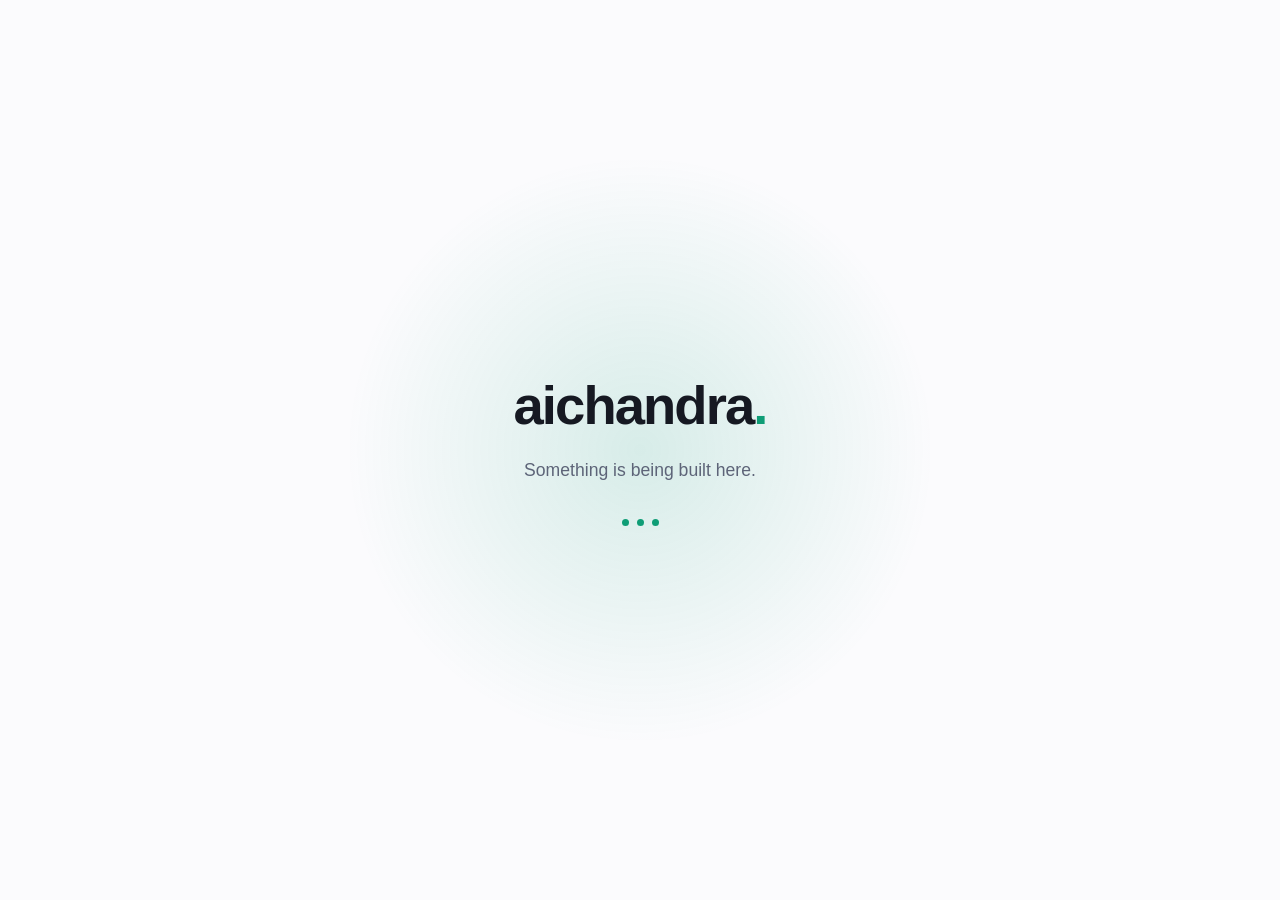
==== index.html @ 3f841b71 "Add holding page Self-contained single file with no external dependencies, so it renders before anyt" ====
<!DOCTYPE html>
<html lang="en">
<head>
<meta charset="UTF-8">
<meta name="viewport" content="width=device-width, initial-scale=1.0">
<title>Coming soon</title>
<meta name="description" content="A personal site is being built here.">
<meta name="robots" content="noindex">
<link rel="icon" href="data:image/svg+xml,<svg xmlns='http://www.w3.org/2000/svg' viewBox='0 0 100 100'><text y='.9em' font-size='90'>🚧</text></svg>">
<style>
  *, *::before, *::after { box-sizing: border-box; }

  :root {
    --bg:     #0c0e14;
    --text:   #e6e9f0;
    --muted:  #99a1b8;
    --accent: #6ee7b7;
  }

  @media (prefers-color-scheme: light) {
    :root {
      --bg:     #fbfbfd;
      --text:   #161922;
      --muted:  #5d6478;
      --accent: #0f9d76;
    }
  }

  body {
    margin: 0;
    min-height: 100svh;
    display: grid;
    place-items: center;
    padding: 24px;
    background: var(--bg);
    color: var(--text);
    font-family: -apple-system, BlinkMacSystemFont, 'Segoe UI', Roboto, sans-serif;
    text-align: center;
    overflow: hidden;
  }

  /* Soft glow behind the content */
  body::before {
    content: '';
    position: fixed;
    top: 50%; left: 50%;
    width: 640px; height: 640px;
    transform: translate(-50%, -50%);
    background: radial-gradient(circle,
                color-mix(in srgb, var(--accent) 15%, transparent) 0%,
                transparent 65%);
    pointer-events: none;
  }

  main { position: relative; animation: rise .9s cubic-bezier(.22, 1, .36, 1) both; }

  @keyframes rise {
    from { opacity: 0; transform: translateY(18px); }
  }

  h1 {
    margin: 0 0 .35em;
    font-size: clamp(2.2rem, 9vw, 3.4rem);
    font-weight: 600;
    letter-spacing: -.035em;
  }
  h1 .dot { color: var(--accent); }

  p {
    margin: 0;
    font-size: clamp(.98rem, 2.6vw, 1.1rem);
    color: var(--muted);
    line-height: 1.7;
  }

  /* Three pulsing dots */
  .dots {
    display: flex;
    justify-content: center;
    gap: 8px;
    margin-top: 34px;
  }
  .dots span {
    width: 7px; height: 7px;
    border-radius: 50%;
    background: var(--accent);
    animation: pulse 1.5s ease-in-out infinite;
  }
  .dots span:nth-child(2) { animation-delay: .2s; }
  .dots span:nth-child(3) { animation-delay: .4s; }

  @keyframes pulse {
    0%, 100% { opacity: .25; transform: scale(.8); }
    50%      { opacity: 1;   transform: scale(1); }
  }

  @media (prefers-reduced-motion: reduce) {
    *, *::before, *::after {
      animation-duration: .01ms !important;
      animation-iteration-count: 1 !important;
    }
  }
</style>
</head>
<body>
  <main>
    <h1>aichandra<span class="dot">.</span></h1>
    <p>Something is being built here.</p>
    <div class="dots" aria-hidden="true">
      <span></span><span></span><span></span>
    </div>
  </main>
</body>
</html>
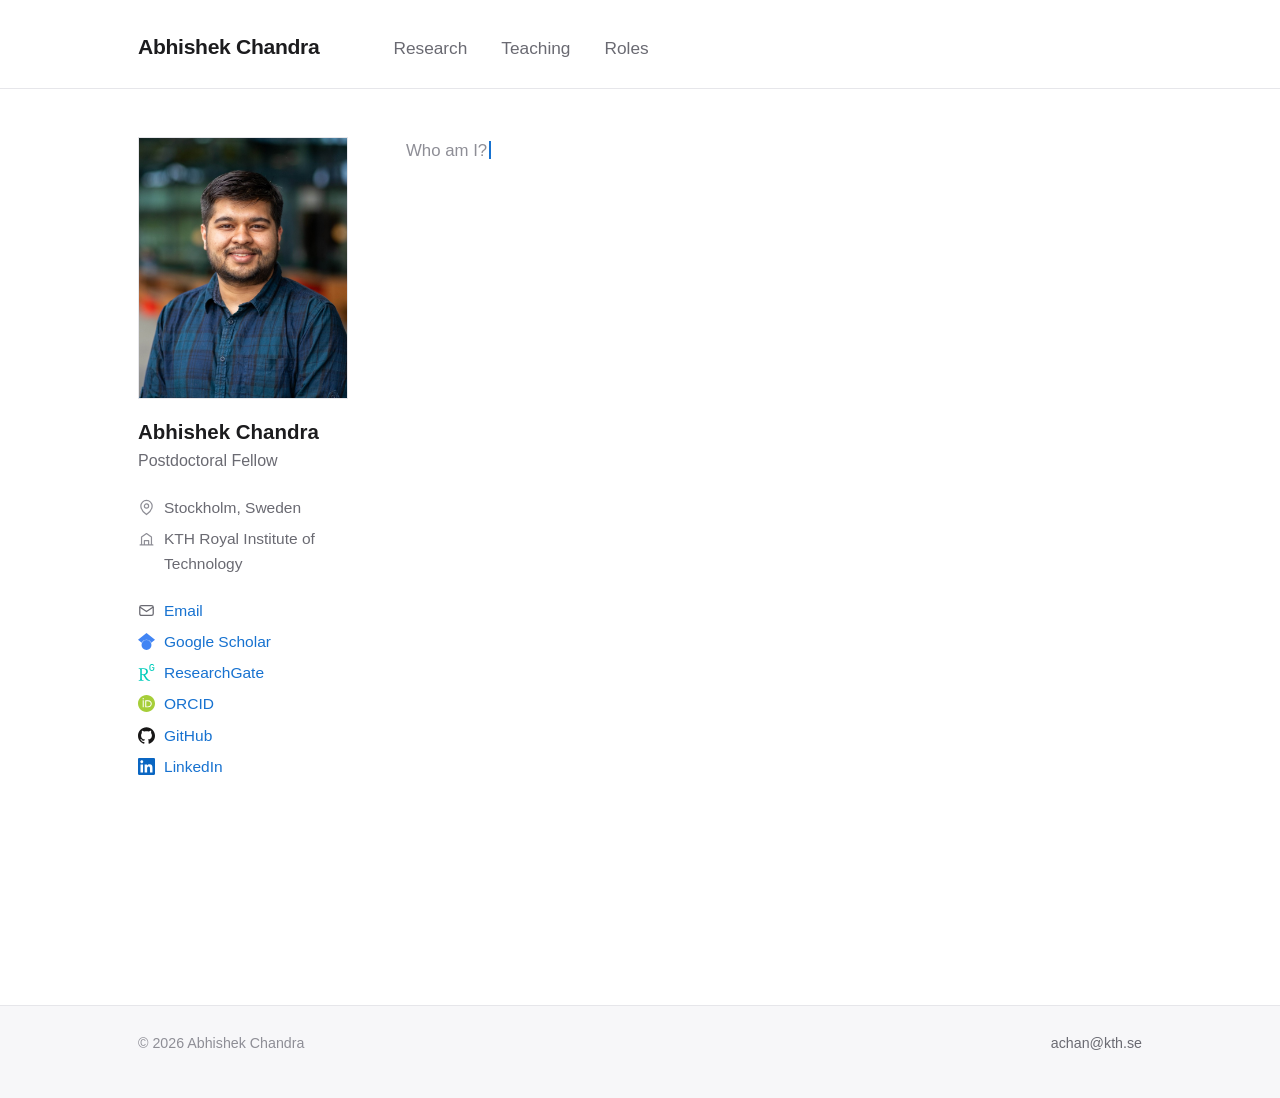
==== commit 74128d9a: "Publish academic site Replaces the holding page with the full site: home page with biography and new" ====
--- a/index.html
+++ b/index.html
@@ -3,112 +3,172 @@
 <head>
 <meta charset="UTF-8">
 <meta name="viewport" content="width=device-width, initial-scale=1.0">
-<title>Coming soon</title>
-<meta name="description" content="A personal site is being built here.">
-<meta name="robots" content="noindex">
-<link rel="icon" href="data:image/svg+xml,<svg xmlns='http://www.w3.org/2000/svg' viewBox='0 0 100 100'><text y='.9em' font-size='90'>🚧</text></svg>">
-<style>
-  *, *::before, *::after { box-sizing: border-box; }
-
-  :root {
-    --bg:     #0c0e14;
-    --text:   #e6e9f0;
-    --muted:  #99a1b8;
-    --accent: #6ee7b7;
-  }
-
-  @media (prefers-color-scheme: light) {
-    :root {
-      --bg:     #fbfbfd;
-      --text:   #161922;
-      --muted:  #5d6478;
-      --accent: #0f9d76;
-    }
-  }
-
-  body {
-    margin: 0;
-    min-height: 100svh;
-    display: grid;
-    place-items: center;
-    padding: 24px;
-    background: var(--bg);
-    color: var(--text);
-    font-family: -apple-system, BlinkMacSystemFont, 'Segoe UI', Roboto, sans-serif;
-    text-align: center;
-    overflow: hidden;
-  }
-
-  /* Soft glow behind the content */
-  body::before {
-    content: '';
-    position: fixed;
-    top: 50%; left: 50%;
-    width: 640px; height: 640px;
-    transform: translate(-50%, -50%);
-    background: radial-gradient(circle,
-                color-mix(in srgb, var(--accent) 15%, transparent) 0%,
-                transparent 65%);
-    pointer-events: none;
-  }
-
-  main { position: relative; animation: rise .9s cubic-bezier(.22, 1, .36, 1) both; }
-
-  @keyframes rise {
-    from { opacity: 0; transform: translateY(18px); }
-  }
-
-  h1 {
-    margin: 0 0 .35em;
-    font-size: clamp(2.2rem, 9vw, 3.4rem);
-    font-weight: 600;
-    letter-spacing: -.035em;
-  }
-  h1 .dot { color: var(--accent); }
-
-  p {
-    margin: 0;
-    font-size: clamp(.98rem, 2.6vw, 1.1rem);
-    color: var(--muted);
-    line-height: 1.7;
-  }
-
-  /* Three pulsing dots */
-  .dots {
-    display: flex;
-    justify-content: center;
-    gap: 8px;
-    margin-top: 34px;
-  }
-  .dots span {
-    width: 7px; height: 7px;
-    border-radius: 50%;
-    background: var(--accent);
-    animation: pulse 1.5s ease-in-out infinite;
-  }
-  .dots span:nth-child(2) { animation-delay: .2s; }
-  .dots span:nth-child(3) { animation-delay: .4s; }
-
-  @keyframes pulse {
-    0%, 100% { opacity: .25; transform: scale(.8); }
-    50%      { opacity: 1;   transform: scale(1); }
-  }
-
-  @media (prefers-reduced-motion: reduce) {
-    *, *::before, *::after {
-      animation-duration: .01ms !important;
-      animation-iteration-count: 1 !important;
-    }
-  }
-</style>
+<title>Abhishek Chandra</title>
+<meta name="description" content="Abhishek Chandra — Digital Futures Postdoctoral Fellow at KTH Royal Institute of Technology, working on physics-informed AI for power systems.">
+<link rel="icon" href="assets/favicon.svg" type="image/svg+xml">
+<script>document.documentElement.classList.add('js');</script>
+<link rel="stylesheet" href="assets/css/styles.css">
 </head>
 <body>
-  <main>
-    <h1>aichandra<span class="dot">.</span></h1>
-    <p>Something is being built here.</p>
-    <div class="dots" aria-hidden="true">
-      <span></span><span></span><span></span>
+<a class="skip-link" href="#main">Skip to content</a>
+
+<header class="site-header">
+  <div class="container">
+    <a href="index.html" class="brand">Abhishek Chandra</a>
+    <nav class="site-nav" aria-label="Main">
+      <a href="research.html">Research</a>
+      <a href="teaching.html">Teaching</a>
+      <a href="roles.html">Roles</a>
+    </nav>
+  </div>
+</header>
+
+<main id="main">
+  <div class="container home">
+
+    <aside class="profile">
+      <img class="profile__photo" src="assets/img/profile.jpg" alt="Abhishek Chandra">
+
+      <h1 class="profile__name">Abhishek Chandra</h1>
+      <p class="profile__title">Postdoctoral Fellow</p>
+
+      <ul class="profile__meta">
+        <li>
+          <span class="ico"><svg viewBox="0 0 24 24" fill="none" stroke="currentColor" stroke-width="1.7" stroke-linecap="round" stroke-linejoin="round"><path d="M20 10c0 6-8 12-8 12s-8-6-8-12a8 8 0 0 1 16 0z"/><circle cx="12" cy="10" r="3"/></svg></span>
+          <span>Stockholm, Sweden</span>
+        </li>
+        <li>
+          <span class="ico"><svg viewBox="0 0 24 24" fill="none" stroke="currentColor" stroke-width="1.7" stroke-linecap="round" stroke-linejoin="round"><path d="M3 21h18M5 21V10l7-5 7 5v11M9 21v-6h6v6"/></svg></span>
+          <span>KTH Royal Institute of Technology</span>
+        </li>
+      </ul>
+
+      <ul class="profile__links">
+        <li>
+          <span class="ico ico--mail"><svg viewBox="0 0 24 24" fill="none" stroke="currentColor" stroke-width="1.8" stroke-linecap="round" stroke-linejoin="round" aria-hidden="true"><rect x="2.5" y="5" width="19" height="14" rx="2.5"/><path d="M3 7.5l9 6 9-6"/></svg></span>
+          <a href="mailto:achan@kth.se">Email</a>
+        </li>
+        <li>
+          <span class="ico ico--scholar"><svg viewBox="0 0 24 24" fill="currentColor" aria-hidden="true"><path d="M5.242 13.769L0 9.5 12 0l12 9.5-5.242 4.269C17.548 11.249 14.978 9.5 12 9.5c-2.977 0-5.548 1.748-6.758 4.269zM12 10a7 7 0 1 0 0 14 7 7 0 0 0 0-14z"/></svg></span>
+          <a href="https://scholar.google.com/citations?hl=en&amp;user=OKEwkUwAAAAJ&amp;view_op=list_works&amp;sortby=pubdate" target="_blank" rel="noopener">Google Scholar</a>
+        </li>
+        <li>
+          <span class="ico ico--rg"><svg viewBox="0 0 24 24" fill="currentColor" aria-hidden="true"><path d="M19.586 0c-.818 0-1.508.19-2.073.565-.563.377-.97.936-1.213 1.68a3.193 3.193 0 0 0-.112.437 8.365 8.365 0 0 0-.078.53 9 9 0 0 0-.05.727c-.01.282-.013.621-.013 1.016a31.121 31.123 0 0 0 .014 1.017 9 9 0 0 0 .05.727 7.946 7.946 0 0 0 .077.53h-.005a3.334 3.334 0 0 0 .113.438c.245.743.65 1.303 1.214 1.68.565.376 1.256.564 2.075.564.8 0 1.536-.213 2.105-.603.57-.39.94-.916 1.175-1.65.076-.235.135-.558.177-.93a10.9 10.9 0 0 0 .043-1.207v-.82c0-.095-.047-.142-.14-.142h-3.064c-.094 0-.14.047-.14.141v.956c0 .094.046.14.14.14h1.666c.056 0 .084.03.084.086 0 .36 0 .62-.036.865-.038.244-.1.447-.147.606-.108.385-.348.664-.638.876-.29.212-.738.35-1.227.35-.545 0-.901-.15-1.21-.353-.306-.203-.517-.454-.67-.915a3.136 3.136 0 0 1-.147-.762 17.366 17.367 0 0 1-.034-.656c-.01-.26-.014-.572-.014-.939a26.401 26.403 0 0 1 .014-.938 15.821 15.822 0 0 1 .035-.656 3.19 3.19 0 0 1 .148-.76 1.89 1.89 0 0 1 .742-1.01c.344-.244.593-.352 1.137-.352.508 0 .815.096 1.144.303.33.207.528.492.764.925.047.094.111.118.198.07l1.044-.43c.075-.048.09-.115.042-.199a3.549 3.549 0 0 0-.466-.742 3 3 0 0 0-.679-.607 3.313 3.313 0 0 0-.903-.41A4.068 4.068 0 0 0 19.586 0zM8.217 5.836c-1.69 0-3.036.086-4.297.086-1.146 0-2.291 0-3.007-.029v.831l1.088.2c.744.144 1.174.488 1.174 2.264v11.288c0 1.777-.43 2.12-1.174 2.263l-1.088.2v.832c.773-.029 2.12-.086 3.465-.086 1.29 0 2.951.057 3.667.086v-.831l-1.49-.2c-.773-.115-1.174-.487-1.174-2.264v-4.784c.688.057 1.29.057 2.206.057 1.748 3.123 3.41 5.472 4.355 6.56.86 1.032 2.177 1.691 3.839 1.691.487 0 1.003-.086 1.318-.23v-.744c-1.031 0-2.063-.716-2.808-1.518-1.26-1.376-2.95-3.582-4.355-6.074 2.32-.545 4.04-2.722 4.04-4.9 0-3.208-2.492-4.698-5.758-4.698zm-.515 1.29c2.406 0 3.839 1.26 3.839 3.552 0 2.263-1.547 3.782-4.097 3.782-.974 0-1.404-.03-2.063-.086v-7.19c.66-.059 1.547-.059 2.32-.059z"/></svg></span>
+          <a href="https://www.researchgate.net/profile/Abhishek-Chandra-21?ev=hdr_xprf" target="_blank" rel="noopener">ResearchGate</a>
+        </li>
+        <li>
+          <span class="ico ico--orcid"><svg viewBox="0 0 24 24" fill="currentColor" aria-hidden="true"><path d="M12 0C5.372 0 0 5.372 0 12s5.372 12 12 12 12-5.372 12-12S18.628 0 12 0zM7.369 4.378c.525 0 .947.431.947.947s-.422.947-.947.947a.95.95 0 0 1-.947-.947c0-.525.422-.947.947-.947zm-.722 3.038h1.444v10.041H6.647V7.416zm3.562 0h3.9c3.712 0 5.344 2.653 5.344 5.025 0 2.578-2.016 5.025-5.325 5.025h-3.919V7.416zm1.444 1.303v7.444h2.297c3.272 0 4.022-2.484 4.022-3.722 0-2.016-1.284-3.722-4.097-3.722h-2.222z"/></svg></span>
+          <a href="https://orcid.org/0000-0003-2319-6221" target="_blank" rel="noopener">ORCID</a>
+        </li>
+        <li>
+          <span class="ico ico--gh"><svg viewBox="0 0 24 24" fill="currentColor" aria-hidden="true"><path d="M12 .297c-6.63 0-12 5.373-12 12 0 5.303 3.438 9.8 8.205 11.385.6.113.82-.258.82-.577 0-.285-.01-1.04-.015-2.04-3.338.724-4.042-1.61-4.042-1.61C4.422 18.07 3.633 17.7 3.633 17.7c-1.087-.744.084-.729.084-.729 1.205.084 1.838 1.236 1.838 1.236 1.07 1.835 2.809 1.305 3.495.998.108-.776.417-1.305.76-1.605-2.665-.3-5.466-1.332-5.466-5.93 0-1.31.465-2.38 1.235-3.22-.135-.303-.54-1.523.105-3.176 0 0 1.005-.322 3.3 1.23.96-.267 1.98-.399 3-.405 1.02.006 2.04.138 3 .405 2.28-1.552 3.285-1.23 3.285-1.23.645 1.653.24 2.873.12 3.176.765.84 1.23 1.91 1.23 3.22 0 4.61-2.805 5.625-5.475 5.92.42.36.81 1.096.81 2.22 0 1.606-.015 2.896-.015 3.286 0 .315.21.69.825.57C20.565 22.092 24 17.592 24 12.297c0-6.627-5.373-12-12-12"/></svg></span>
+          <a href="https://github.com/chandratue" target="_blank" rel="noopener">GitHub</a>
+        </li>
+        <li>
+          <span class="ico ico--li"><svg viewBox="0 0 24 24" fill="currentColor" aria-hidden="true"><path d="M20.447 20.452h-3.554v-5.569c0-1.328-.027-3.037-1.852-3.037-1.853 0-2.136 1.445-2.136 2.939v5.667H9.351V9h3.414v1.561h.046c.477-.9 1.637-1.85 3.37-1.85 3.601 0 4.267 2.37 4.267 5.455v6.286zM5.337 7.433c-1.144 0-2.063-.926-2.063-2.065 0-1.138.92-2.063 2.063-2.063 1.14 0 2.064.925 2.064 2.063 0 1.139-.925 2.065-2.064 2.065zm1.782 13.019H3.555V9h3.564v11.452zM22.225 0H1.771C.792 0 0 .774 0 1.729v20.542C0 23.227.792 24 1.771 24h20.451C23.2 24 24 23.227 24 22.271V1.729C24 .774 23.2 0 22.222 0h.003z"/></svg></span>
+          <a href="https://www.linkedin.com/in/aichandra/" target="_blank" rel="noopener">LinkedIn</a>
+        </li>
+      </ul>
+    </aside>
+
+    <div class="lede">
+
+      <p data-q="Who am I?">
+        I am a <a href="https://www.digitalfutures.kth.se" target="_blank" rel="noopener">Digital Futures</a>
+        Postdoctoral Fellow at
+        <a href="https://www.kth.se/en" target="_blank" rel="noopener">KTH Royal Institute of Technology</a>,
+        where I work on physics-informed AI for reliable asset management in power systems.
+      </p>
+
+      <p data-q="What do I research?">
+        I am an applied AI and computational scientist working at the intersection of
+        machine learning, engineering, and the physical sciences. My research focuses on
+        developing scientific machine learning and physics-informed machine learning
+        methods for sustainable technologies, with particular interests in generalization,
+        reliability, and physically grounded modeling.
+      </p>
+
+      <p data-q="Where did I train?">
+        I received my PhD from
+        <a href="https://www.tue.nl/en/" target="_blank" rel="noopener">TU Eindhoven</a>,
+        where I developed generalizable, data-driven machine-learning surrogates for
+        modeling nonlinear constitutive behavior in electromechanical materials. Prior to
+        that, I was a research intern in the Energy Science &amp; Engineering Department at
+        <a href="https://www.stanford.edu/" target="_blank" rel="noopener">Stanford University</a>.
+      </p>
+
+      <p data-q="What did I study?">
+        I hold a master's degree in High-Performance Scientific Computing from
+        <a href="https://www.univ-lille.fr/en/" target="_blank" rel="noopener">Université de Lille</a>
+        and a master's degree in Applied Mathematics from
+        <a href="https://www.sau.int/" target="_blank" rel="noopener">South Asian University</a>.
+        I received my bachelor's degree in Mathematics from the
+        <a href="https://www.du.ac.in/" target="_blank" rel="noopener">University of Delhi</a>.
+      </p>
+
+      <section class="news" aria-labelledby="news-heading">
+        <h2 id="news-heading">News</h2>
+        <ul>
+          <li>
+            <span class="news__date">09/26</span>
+            <span class="news__item">
+              We are organizing the
+              <a href="https://pgai4e.github.io" target="_blank" rel="noopener">Physics-Governed AI for Energy Workshop</a>
+              at <a href="https://aaai.org/conference/aaai/aaai-27/" target="_blank" rel="noopener">AAAI 2027</a>.
+            </span>
+          </li>
+          <li>
+            <span class="news__date">06/26</span>
+            <span class="news__item">
+              I am serving on the International Technical Committee for the
+              <a href="https://icic-lces.inew.cn/" target="_blank" rel="noopener">International Conference on Intelligent Computing for Low-Carbon Energy Systems</a>.
+            </span>
+          </li>
+          <li>
+            <span class="news__date">02/26</span>
+            <span class="news__item">
+              Our paper is accepted and selected for
+              <a href="https://iclr.cc/virtual/2026/oral/10011638" target="_blank" rel="noopener">Oral presentation</a>
+              at <a href="https://proceedings.iclr.cc/paper_files/paper/2026/hash/ab435f7130455143fd9489f389777552-Abstract-Conference.html" target="_blank" rel="noopener">ICLR 2026</a>.
+            </span>
+          </li>
+          <li>
+            <span class="news__date">01/26</span>
+            <span class="news__item">
+              Started my
+              <a href="https://www.digitalfutures.kth.se/project/enhancing-predictive-maintenance-of-power-transformers-transitioning-from-data-driven-to-physics-enhanced-multimodal-operator-learning/" target="_blank" rel="noopener">Digital Futures Postdoc Fellowship</a>
+              at KTH.
+            </span>
+          </li>
+          <li>
+            <span class="news__date">11/25</span>
+            <span class="news__item">
+              I
+              <a href="https://www.tue.nl/en/news-and-events/news-overview/20-11-2025-how-machine-learning-is-transforming-electric-machines" target="_blank" rel="noopener">defended my PhD</a>
+              at TU Eindhoven.<span class="emoji" role="img" aria-label="graduation cap">🎓</span>
+            </span>
+          </li>
+          <li>
+            <span class="news__date">05/25</span>
+            <span class="news__item">
+              Won the Digital Futures Postdoc Fellowship at KTH.
+            </span>
+          </li>
+        </ul>
+      </section>
+
     </div>
-  </main>
+
+  </div>
+</main>
+
+<footer class="site-footer">
+  <div class="container">
+    <p>© <span class="year">2026</span> Abhishek Chandra</p>
+    <p><a href="mailto:achan@kth.se">achan@kth.se</a></p>
+  </div>
+</footer>
+
+<script src="assets/js/site.js" defer></script>
 </body>
 </html>
--- a/assets/css/styles.css
+++ b/assets/css/styles.css
@@ -0,0 +1,448 @@
+:root {
+  --text:      #1c1c1e;
+  --muted:     #6a6a72;
+  --faint:     #8e8e96;
+  --link:      #1772d0;
+  --link-hover:#0f5aa8;
+  --rule:      #e6e6ea;
+  --bg:        #ffffff;
+  --bg-soft:   #f7f7f9;
+
+  --max:    1060px;
+  --gutter: 28px;
+  --sidebar: 210px;
+
+  --font: -apple-system, BlinkMacSystemFont, "Segoe UI", Roboto,
+          "Helvetica Neue", Arial, sans-serif;
+}
+
+*, *::before, *::after { box-sizing: border-box; }
+
+html { -webkit-text-size-adjust: 100%; }
+
+body {
+  margin: 0;
+  background: var(--bg);
+  color: var(--text);
+  font-family: var(--font);
+  font-size: 17px;
+  line-height: 1.62;
+  -webkit-font-smoothing: antialiased;
+}
+
+a { color: var(--link); text-decoration: none; }
+a:hover { color: var(--link-hover); text-decoration: underline; }
+
+h1, h2, h3 { line-height: 1.25; margin: 0; font-weight: 600; }
+p { margin: 0 0 1.15em; }
+ul, ol { margin: 0; padding: 0; list-style: none; }
+
+:focus-visible { outline: 2px solid var(--link); outline-offset: 3px; border-radius: 3px; }
+
+.container {
+  width: 100%;
+  max-width: var(--max);
+  margin-inline: auto;
+  padding-inline: var(--gutter);
+}
+
+.skip-link {
+  position: absolute; left: -9999px; top: 0; z-index: 100;
+  background: var(--link); color: #fff; padding: 10px 16px; font-weight: 600;
+}
+.skip-link:focus { left: 0; }
+
+.site-header {
+  border-bottom: 1px solid var(--rule);
+  padding: 30px 0 24px;
+}
+.site-header .container {
+  display: flex;
+  align-items: baseline;
+  flex-wrap: wrap;
+  gap: 14px 46px;
+}
+
+.brand {
+  font-size: 1.32rem;
+  font-weight: 600;
+  color: var(--text);
+  letter-spacing: -.015em;
+  margin-right: 28px;
+}
+.brand:hover { color: var(--text); text-decoration: none; }
+
+.site-nav { display: flex; flex-wrap: wrap; gap: 34px; }
+.site-nav a {
+  font-size: 1.08rem;
+  color: var(--muted);
+  transition: color .15s;
+}
+.site-nav a:hover { color: var(--text); text-decoration: none; }
+.site-nav a[aria-current="page"] { color: var(--text); font-weight: 600; }
+
+.home {
+  display: grid;
+  grid-template-columns: var(--sidebar) 1fr;
+  gap: 58px;
+  padding-block: 48px 70px;
+}
+
+.profile__photo {
+  width: 100%;
+  height: auto;
+  border: 1px solid var(--rule);
+  display: block;
+}
+.profile__placeholder {
+  width: 100%;
+  aspect-ratio: 4 / 5;
+  border: 1px solid var(--rule);
+  display: block;
+}
+.profile__placeholder {
+  display: none;
+  place-items: center;
+  background: var(--bg-soft);
+  color: var(--faint);
+  font-size: 2.6rem;
+  font-weight: 600;
+  letter-spacing: .04em;
+}
+
+.profile__name {
+  font-size: 1.28rem;
+  margin: 20px 0 3px;
+}
+.profile__title {
+  color: var(--muted);
+  font-size: 1rem;
+  margin: 0 0 18px;
+}
+
+.profile__meta { margin-bottom: 16px; }
+.profile__meta li,
+.profile__links li {
+  display: flex;
+  align-items: flex-start;
+  gap: 9px;
+  font-size: .97rem;
+  padding: 3px 0;
+  color: var(--muted);
+}
+.profile__links li { color: var(--link); }
+
+.profile__meta .ico,
+.profile__links .ico {
+  flex: 0 0 17px;
+  width: 17px;
+  height: 17px;
+  margin-top: 4px;
+  color: var(--faint);
+}
+
+.profile__links .ico--mail    { color: #6a6a72; }
+.profile__links .ico--scholar { color: #4285f4; }
+.profile__links .ico--rg      { color: #00ccbb; }
+.profile__links .ico--orcid   { color: #a6ce39; }
+.profile__links .ico--gh      { color: #181717; }
+.profile__links .ico--li      { color: #0a66c2; }
+.ico svg { width: 100%; height: 100%; display: block; }
+
+.lede > p { font-size: 1.05rem; }
+
+.news { margin-top: 42px; }
+.news h2 {
+  font-size: 1.16rem;
+  padding-bottom: 9px;
+  margin-bottom: 18px;
+  border-bottom: 1px solid var(--rule);
+}
+
+.news ul { display: grid; gap: 2px; }
+.news li {
+  display: grid;
+  grid-template-columns: auto 1fr;
+  gap: 14px;
+  align-items: baseline;
+  padding: 8px 0;
+  font-size: .99rem;
+}
+.news__date {
+  justify-self: start;
+  padding: 3px 10px;
+  border-radius: 999px;
+  background: #eef4fd;
+  color: var(--link);
+  text-align: center;
+  font-size: .78rem;
+  font-weight: 600;
+  font-variant-numeric: tabular-nums;
+  white-space: nowrap;
+  min-width: 3.6em;
+}
+.news__item { min-width: 0; }
+
+.emoji {
+  margin-left: .35em;
+  font-size: .95em;
+  line-height: 1;
+  font-style: normal;
+}
+
+.js .lede > p[data-q] { visibility: hidden; }
+
+.typed-q {
+  color: var(--faint);
+  font-weight: 500;
+}
+
+.caret {
+  display: inline-block;
+  width: 2px;
+  height: 1.05em;
+  margin-left: 2px;
+  vertical-align: -.16em;
+  background: var(--link);
+  animation: blink 1.05s steps(1) infinite;
+}
+@keyframes blink { 0%, 49% { opacity: 1; } 50%, 100% { opacity: 0; } }
+
+.js .page__intro,
+.js .section > h2,
+.js .pub,
+.js .rows > li,
+.js .people > li,
+.js .venues > li,
+.js .news h2,
+.js .news ul > li,
+.js .footnote {
+  opacity: 0;
+  transform: translateY(14px);
+  transition: opacity 1.05s cubic-bezier(.22, 1, .36, 1),
+              transform 1.05s cubic-bezier(.22, 1, .36, 1);
+}
+
+.js .page__intro.is-in,
+.js .section > h2.is-in,
+.js .pub.is-in,
+.js .rows > li.is-in,
+.js .people > li.is-in,
+.js .venues > li.is-in,
+.js .news h2.is-in,
+.js .news ul > li.is-in,
+.js .footnote.is-in {
+  opacity: 1;
+  transform: none;
+}
+
+@media (prefers-reduced-motion: reduce) {
+  .js .lede > p[data-q] { visibility: visible; }
+  .caret { animation: none; display: none; }
+  .js .page__intro,
+  .js .section > h2,
+  .js .pub,
+  .js .rows > li,
+  .js .people > li,
+  .js .venues > li,
+  .js .news h2,
+  .js .news ul > li,
+  .js .footnote {
+    opacity: 1;
+    transform: none;
+    transition: none;
+  }
+}
+
+.page { padding-block: 40px 76px; max-width: 800px; }
+
+.page__title {
+  font-size: 1.95rem;
+  letter-spacing: -.02em;
+  margin-bottom: .35em;
+}
+.page__intro {
+  color: var(--muted);
+  font-size: 1.04rem;
+  margin-bottom: 2.1em;
+}
+
+.section { margin-bottom: 46px; }
+.section > h2 {
+  font-size: 1.16rem;
+  padding-bottom: 9px;
+  margin-bottom: 20px;
+  border-bottom: 1px solid var(--rule);
+}
+
+.pubs { display: grid; gap: 2px; }
+
+.pub {
+  padding: 13px 0 14px 17px;
+  border-left: 2px solid var(--rule);
+  transition: border-color .18s ease;
+}
+.pub:hover { border-left-color: var(--link); }
+
+.pub__title {
+  display: block;
+  font-size: 1.01rem;
+  font-weight: 600;
+  line-height: 1.42;
+  color: var(--text);
+  margin-bottom: 5px;
+}
+.pub__title:hover,
+.pub__title:focus-visible { color: var(--link); text-decoration: none; }
+
+.pub__authors {
+  margin: 0 0 3px;
+  font-size: .93rem;
+  color: var(--muted);
+  line-height: 1.5;
+}
+.pub__authors .me { font-weight: 600; color: var(--text); }
+
+.pub__venue {
+  margin: 0;
+  font-size: .9rem;
+  font-style: italic;
+  color: var(--faint);
+}
+
+.badge {
+  display: inline-block;
+  margin-left: 8px;
+  padding: 1px 8px;
+  border-radius: 3px;
+  background: #eef4fd;
+  color: var(--link);
+  font-size: .76rem;
+  font-weight: 600;
+  font-style: normal;
+  vertical-align: 1px;
+}
+sup.eq { font-size: .68em; color: var(--link); }
+
+.footnote {
+  margin: -22px 0 0;
+  padding-left: 19px;
+  font-size: .86rem;
+  color: var(--faint);
+}
+
+.rows li {
+  display: grid;
+  grid-template-columns: 1fr 150px;
+  gap: 10px 22px;
+  padding: 13px 0;
+  border-bottom: 1px solid var(--rule);
+  font-size: .99rem;
+}
+.rows li:last-child { border-bottom: none; }
+.rows .what strong { font-weight: 600; }
+.rows .what .sub { display: block; color: var(--muted); font-size: .94rem; }
+.rows .when {
+  text-align: right;
+  color: var(--muted);
+  font-size: .92rem;
+  white-space: nowrap;
+}
+
+.prose-list { color: var(--muted); font-size: .99rem; margin: 0; }
+
+.people li {
+  display: grid;
+  grid-template-columns: 64px 1fr 90px;
+  gap: 10px 16px;
+  align-items: center;
+  padding: 13px 0;
+  border-bottom: 1px solid var(--rule);
+  font-size: .99rem;
+}
+.people li:last-child { border-bottom: none; }
+
+.person__photo {
+  width: 64px;
+  height: 64px;
+  border-radius: 50%;
+  object-fit: cover;
+  background: var(--bg-soft);
+  border: 1px solid var(--rule);
+  display: block;
+}
+.person__photo--empty {
+  display: grid;
+  place-items: center;
+  color: var(--faint);
+  font-size: .95rem;
+  font-weight: 600;
+  letter-spacing: .03em;
+}
+.person__text strong { font-weight: 600; }
+.person__text .sub { display: block; color: var(--muted); font-size: .94rem; }
+
+.venues li {
+  padding: 7px 0;
+  font-size: .99rem;
+  border-bottom: 1px solid #f2f2f6;
+}
+.venues li:last-child { border-bottom: none; }
+.venues .yrs {
+  color: var(--faint);
+  font-size: .89rem;
+  font-variant-numeric: tabular-nums;
+  margin-left: .45em;
+}
+
+.chips { display: flex; flex-wrap: wrap; gap: 8px; }
+.chips li {
+  padding: 5px 12px;
+  border: 1px solid var(--rule);
+  border-radius: 999px;
+  background: var(--bg-soft);
+  font-size: .89rem;
+  color: var(--muted);
+}
+
+.site-footer {
+  border-top: 1px solid var(--rule);
+  background: var(--bg-soft);
+  padding: 26px 0;
+  margin-top: auto;
+}
+.site-footer .container {
+  display: flex;
+  flex-wrap: wrap;
+  gap: 8px 26px;
+  justify-content: space-between;
+  font-size: .89rem;
+  color: var(--faint);
+}
+.site-footer a { color: var(--muted); }
+
+@media (max-width: 860px) {
+  .home { grid-template-columns: 1fr; gap: 38px; padding-top: 36px; }
+  .profile { max-width: 260px; }
+}
+
+@media (max-width: 620px) {
+  body { font-size: 16px; }
+  .site-header { padding: 22px 0 18px; }
+  .site-header .container { gap: 10px 0; }
+  .brand { margin-right: 0; flex: 0 0 100%; }
+  .site-nav { gap: 22px; }
+  .rows li { grid-template-columns: 1fr; gap: 4px; }
+  .people li { grid-template-columns: 54px 1fr; gap: 6px 13px; }
+  .people .when { grid-column: 2; text-align: left; }
+  .person__photo { width: 54px; height: 54px; }
+  .news li { gap: 11px; font-size: .95rem; }
+  .news__date { font-size: .72rem; padding: 3px 8px; }
+  .rows .when { text-align: left; }
+}
+
+@media print {
+  .site-header, .site-footer { border: none; }
+  .site-nav, .profile__links { display: none; }
+  a { color: var(--text); }
+}
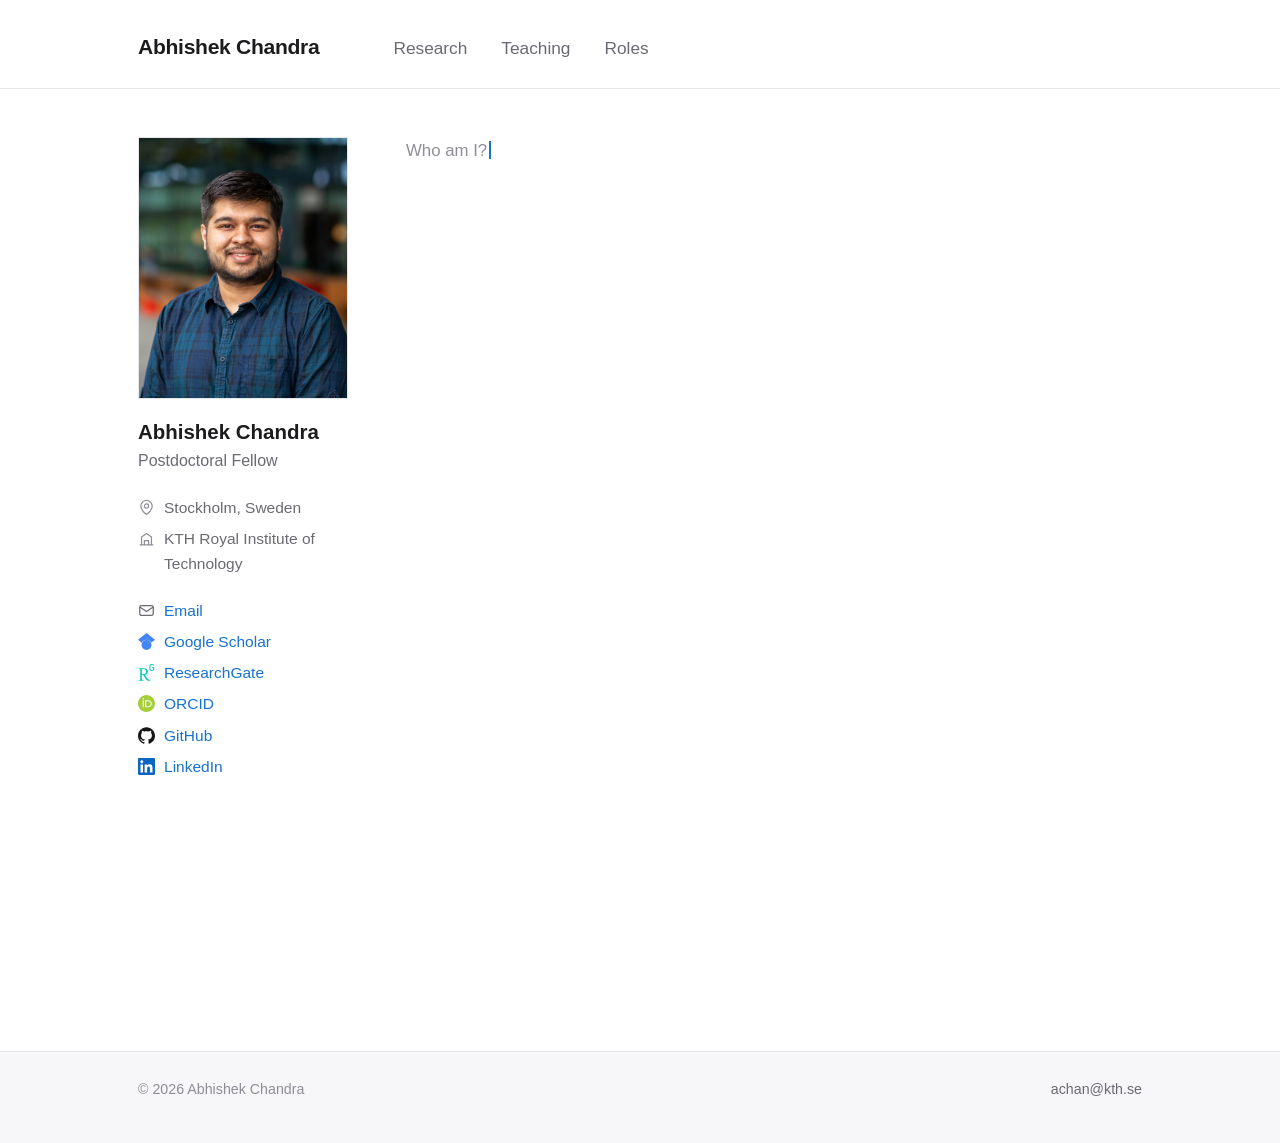
==== commit 82f5e00d: "Add news item for the DAAD AInet Fellowship Co-Authored-By: Claude Opus 5 (1M context) <noreply@anth" ====
--- a/index.html
+++ b/index.html
@@ -110,6 +110,13 @@
         <h2 id="news-heading">News</h2>
         <ul>
           <li>
+            <span class="news__date">10/26</span>
+            <span class="news__item">
+              I am honored to have been awarded the
+              <a href="https://www.daad.de/en/the-daad/postdocnet/fellows/fellows/" target="_blank" rel="noopener">DAAD AInet Fellowship in Reliable AI</a>.
+            </span>
+          </li>
+          <li>
             <span class="news__date">09/26</span>
             <span class="news__item">
               We are organizing the
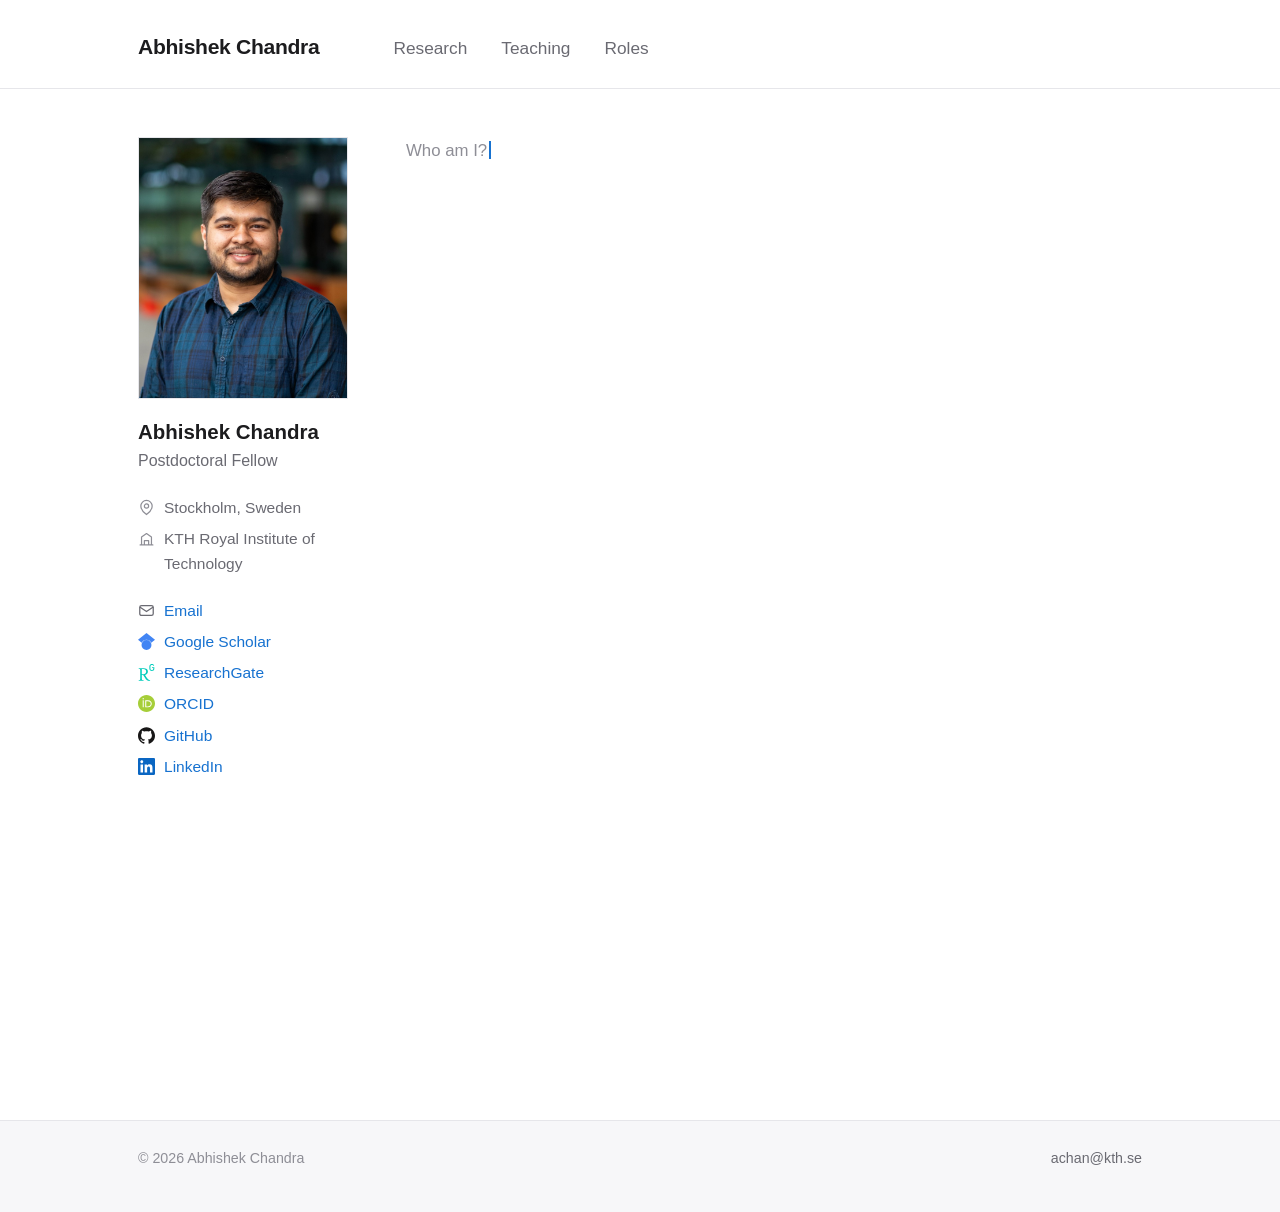
==== commit 4107be7e: "Add news item for SIYSS 2026 jury membership Co-Authored-By: Claude Opus 5 (1M context) <noreply@ant" ====
--- a/index.html
+++ b/index.html
@@ -112,6 +112,13 @@
           <li>
             <span class="news__date">10/26</span>
             <span class="news__item">
+              I am pleased to serve as a jury member at the
+              <a href="https://ungaforskare.se/siyss/" target="_blank" rel="noopener">Stockholm International Youth Science Seminar</a> 2026.
+            </span>
+          </li>
+          <li>
+            <span class="news__date">10/26</span>
+            <span class="news__item">
               I am honored to have been awarded the
               <a href="https://www.daad.de/en/the-daad/postdocnet/fellows/fellows/" target="_blank" rel="noopener">DAAD AInet Fellowship in Reliable AI</a>.
             </span>
